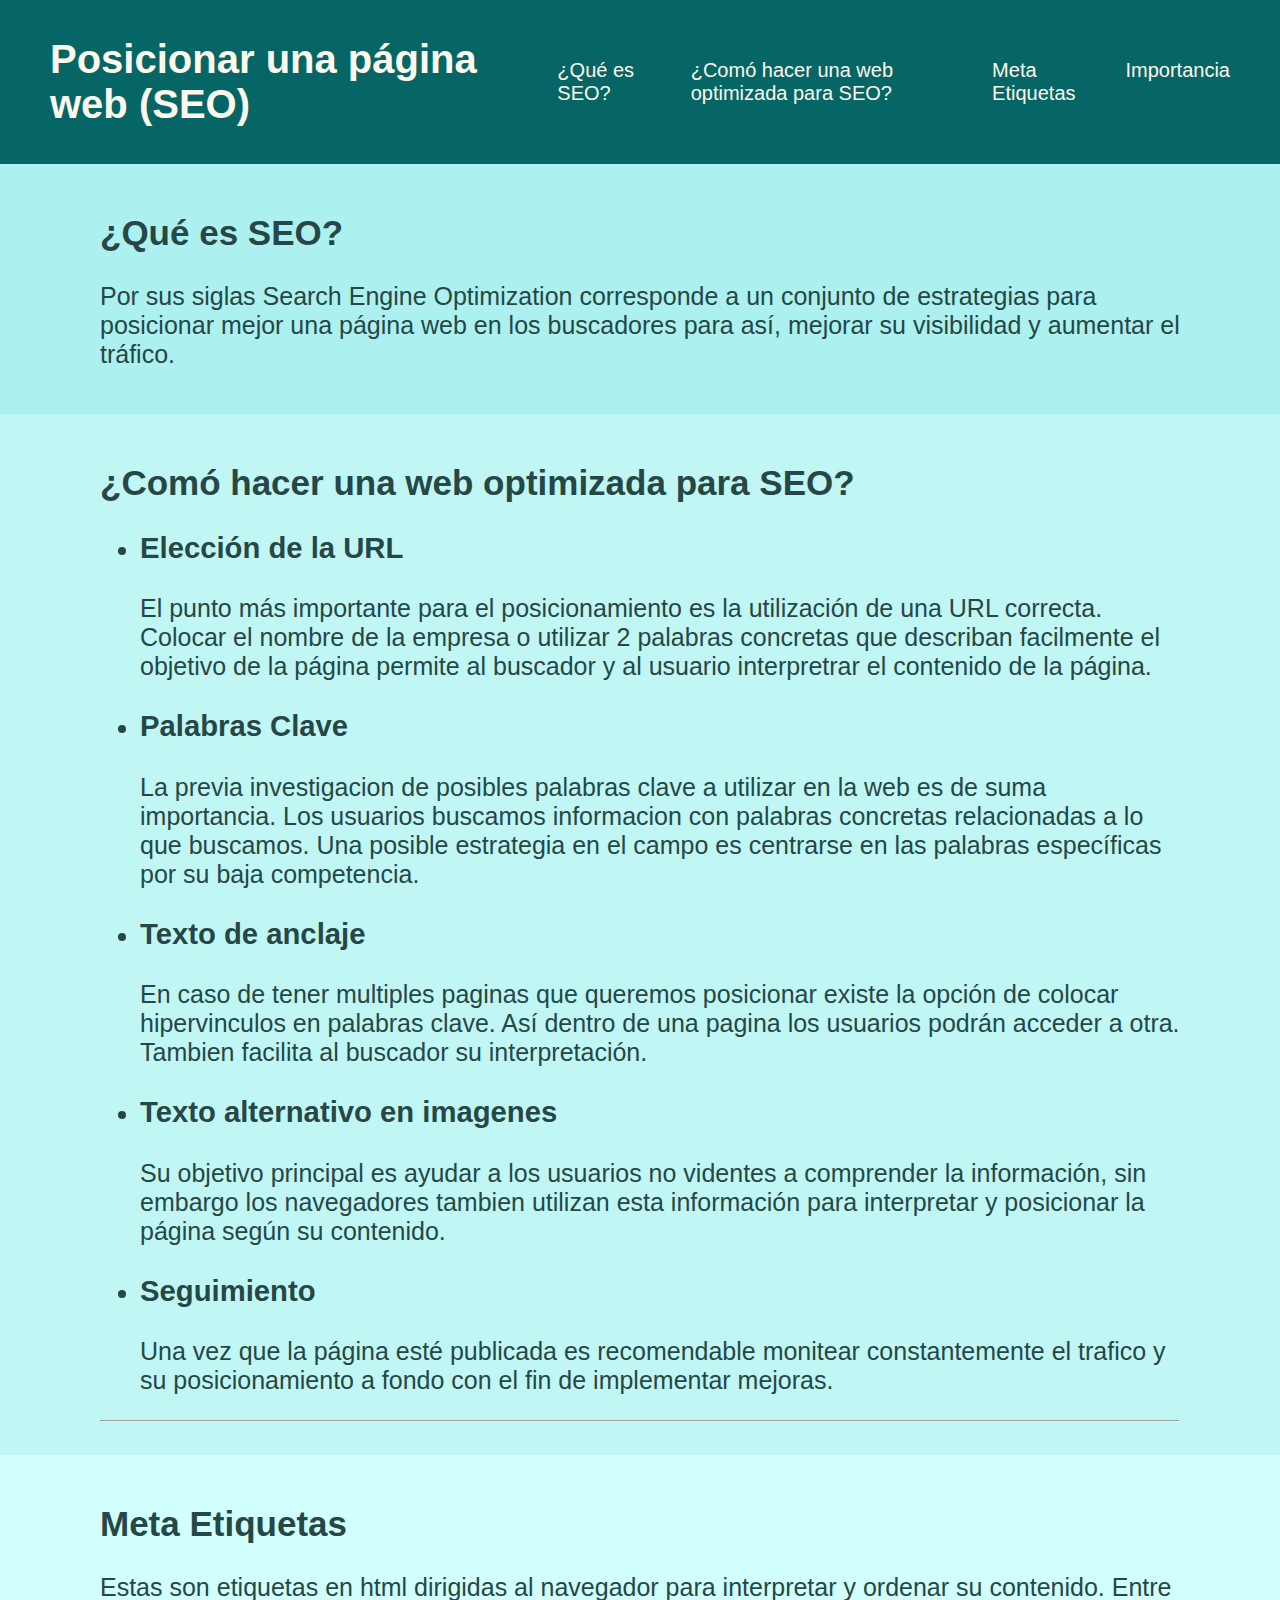
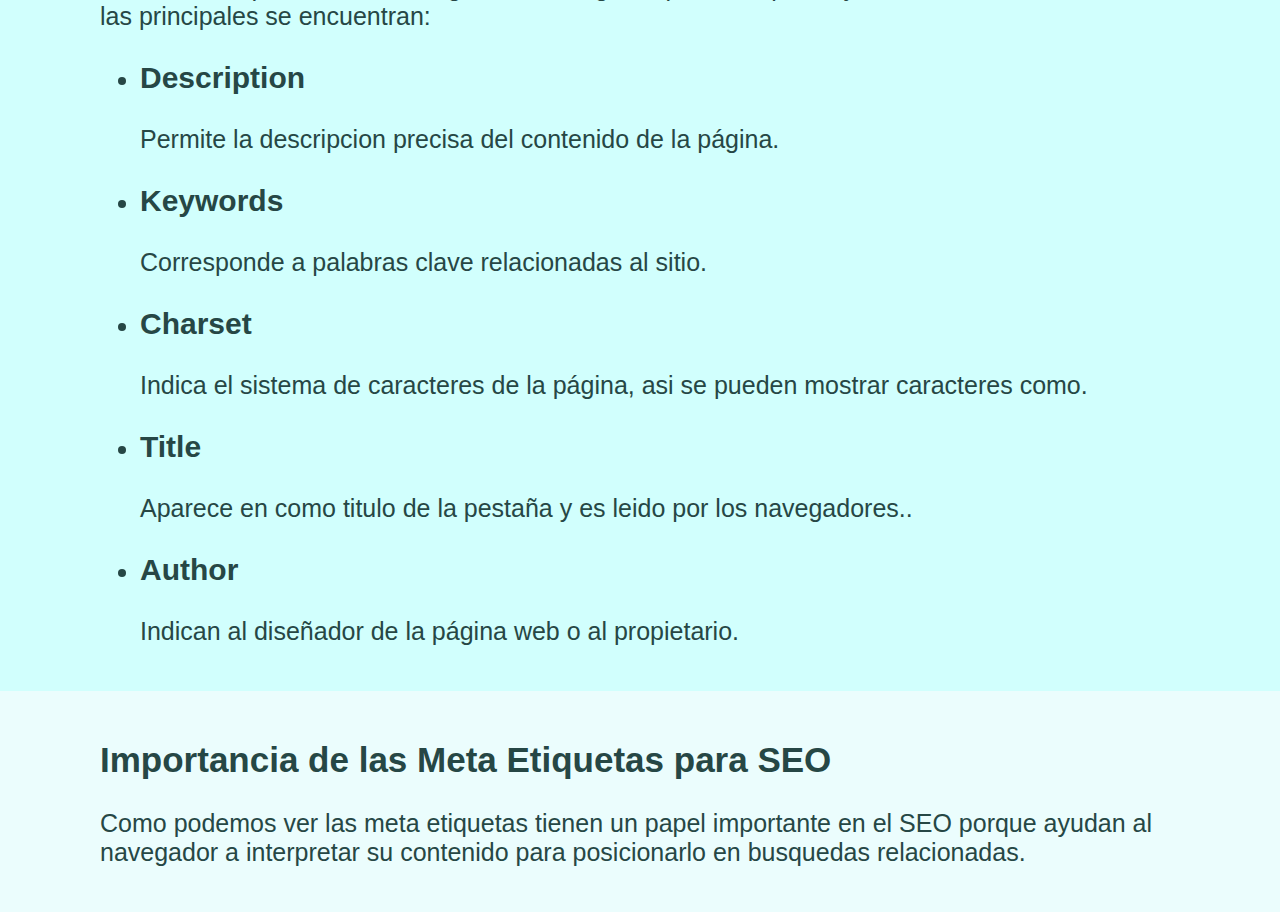
==== Pagina Seo.html @ 85742561 "Add files via upload" ====
<!DOCTYPE html>
<html lang="es">
<head>
    <link rel="stylesheet" href="stylesSeo.css">
    <meta charset="UTF-8">
    <meta name="viewport" content="width=device-width, initial-scale=1.0">
    <meta name="description" content=
    "SEO o Search Engine Optimization es fundamental para el diseño web.
    Ofrece diferentes ventajas para un posicionamiento en los resultados de busqueda">
    <meta name="author" content="Fabián Murillo">
    <title>SEO</title>
</head>

<header>
    <div class="titulo">
        <h1>Posicionar una página web (SEO)</h1>
    </div>
    <div class="navegacion">
        <nav>
            <ul>
                <li><a href="#Que es SEO?"> ¿Qué es SEO?</a></li>
                <li><a href="#Como hacer una web optimizada para SEO?"> ¿Comó hacer una web optimizada para SEO?</a></li>
                <li><a href="#Meta Etiquetas">Meta Etiquetas</a></li>
                <li><a href="#SEO">Importancia</a></li>
            </ul>
        </nav>
    </div>
</header>

<body>
    <main>
        <div class = definicion>
            <section id="Que es SEO?">
                <article>
                    <h2>¿Qué es SEO?</h2>
                    <p>
                        Por sus siglas Search Engine Optimization corresponde a un conjunto
                        de estrategias para posicionar mejor una página web en los
                        buscadores para así, mejorar su visibilidad y aumentar el tráfico.
                    </p>
                </article>
            </section>
        </div>

        <div class = pasos>
            <section id="Como hacer una web optimizada para SEO?">
                <article>
                    <h2>¿Comó hacer una web optimizada para SEO?</h2>
                    <ul>
                        <li>
                            <h3>Elección de la URL</h3>
                            <p>
                                El punto más importante para el posicionamiento es la utilización de una
                                URL correcta. Colocar el nombre de la empresa o utilizar 2 palabras concretas
                                que describan facilmente el objetivo de la página permite al buscador y al
                                usuario interpretrar el contenido de la página.
                            </p>
                        </li>

                        <li>
                            <h3>Palabras Clave</h3>
                                <p>
                                    La previa investigacion de posibles palabras clave a utilizar en la web es
                                    de suma importancia. Los usuarios buscamos informacion con palabras concretas
                                    relacionadas a lo que buscamos. Una posible estrategia en el campo es centrarse
                                    en las palabras específicas por su baja competencia.
                                </p>
                        </li>

                        <li>
                            <h3>Texto de anclaje</h3>
                                <p>
                                    En caso de tener multiples paginas que queremos posicionar existe la opción de
                                    colocar hipervinculos en palabras clave. Así dentro de una pagina los usuarios
                                    podrán acceder a otra. Tambien facilita al buscador su interpretación.
                                </p>
                        </li>

                        <li>
                            <h3>Texto alternativo en imagenes</h3>
                                <p>
                                    Su objetivo principal es ayudar a los usuarios no videntes a comprender la
                                    información, sin embargo los navegadores tambien utilizan esta información
                                    para interpretar y posicionar la página según su contenido.
                                </p>
                        </li>

                        <li>
                            <h3>Seguimiento</h3>
                                <p>
                                    Una vez que la página esté publicada es recomendable monitear
                                    constantemente el trafico y su posicionamiento a fondo con el fin de
                                    implementar mejoras.
                                </p>
                        </li>
                    </ul>
                </article>
            <hr/>
            </section>
        </div>

        <div class="metaEtiquetas">
            <section id="Meta Etiquetas">
                <article>
                    <h2>Meta Etiquetas</h2>
                    <p>
                        Estas son etiquetas en html dirigidas al navegador para interpretar y ordenar
                        su contenido. Entre las principales se encuentran:
                    </p>

                    <ul>
                        <li>
                            <h3>Description</h3>
                            <p>
                                Permite la descripcion precisa del contenido de la página.
                            </p>
                        </li>
                        <li>
                            <h3>Keywords</h3>
                            <p>
                                Corresponde a palabras clave relacionadas al sitio.
                            </p>
                        </li>
                        <li>
                            <h3>Charset</h3>
                            <p>
                                Indica el sistema de caracteres de la página, asi se pueden mostrar caracteres como.
                            </p>
                        </li>
                        <li>
                            <h3>Title</h3>
                                <p>
                                    Aparece en como titulo de la pestaña y es leido por los navegadores..
                                </p>
                        </li>
                        <li>
                            <h3>Author</h3>
                                <p>
                                    Indican al diseñador de la página web o al propietario.
                                </p>
                        </li>
                    </ul>
                </article>
            </section>
        </div>

        <div class="metaSeo">
            <section id="SEO">
                <article>
                    <h2>Importancia de las Meta Etiquetas para SEO</h2>
                    <p>
                        Como podemos ver las meta etiquetas tienen un papel importante en el SEO porque
                        ayudan al navegador a interpretar su contenido para posicionarlo en busquedas
                        relacionadas.
                    </p>
                </article>
            </section>
        </div>
        
    </main>

</body>
</html>
---- stylesSeo.css ----
* {
    box-sizing: border-box;
    scroll-behavior: smooth;
}

body {
    width: 100vw;
    height: auto;
    margin: 0;
    font-family: sans-serif;
    background-color: #d5eeed;
    color: #264745
}

/*Estilos del header*/
header {
    width: 100%;
    height: auto;
    padding: 10px 50px;
    background: #066666;
    display: flex;
    justify-content: space-between;
    align-items: center;
    font-family: 'Lucida Sans', 'Lucida Sans Regular', 'Lucida Grande', 'Lucida Sans Unicode', Geneva, Verdana, sans-serif;
}
  
header h1 {
    font-size: 40px;
    color: #fdf8eb;
}

header ul {
    display: flex;
    gap: 50px;
}

header ul li {
    list-style: none;
}

header a {
    font-size: 20px;
    text-decoration: none;
    color: #fdf8eb;
}

.definicion h2{
    font-size: 35px; 
 }

 .definicion{
    background: #acf1ef;
    width: 100%;
    height: auto;
    padding: 20px 100px;
    font-size: 25px; 
 }

.pasos h2{
   font-size: 35px; 
}

.pasos{
    background: #c0f7f5;
    width: 100%;
    height: auto;
    padding: 20px 100px;
    font-size: 25px;
}

.metaEtiquetas h2{
   font-size: 35px; 
}

.metaEtiquetas h3{
    font-size: 30px; 
 }

 .metaEtiquetas{
    background: #d1fffd;
    width: 100%;
    height: auto;
    padding: 20px 100px;
    font-size: 25px;
}

.metaSeo{
    background: #ebfdfd;
    width: 100%;
    height: auto;
    padding: 20px 100px;
    font-size: 25px;
}

.metaSeo h2{
   font-size: 35px; 
}



footer {
    width: 100%;
    display: flex;
    justify-content: center;
    align-items: center;
    background-color: #212322;
    color: #fdf8eb;
}
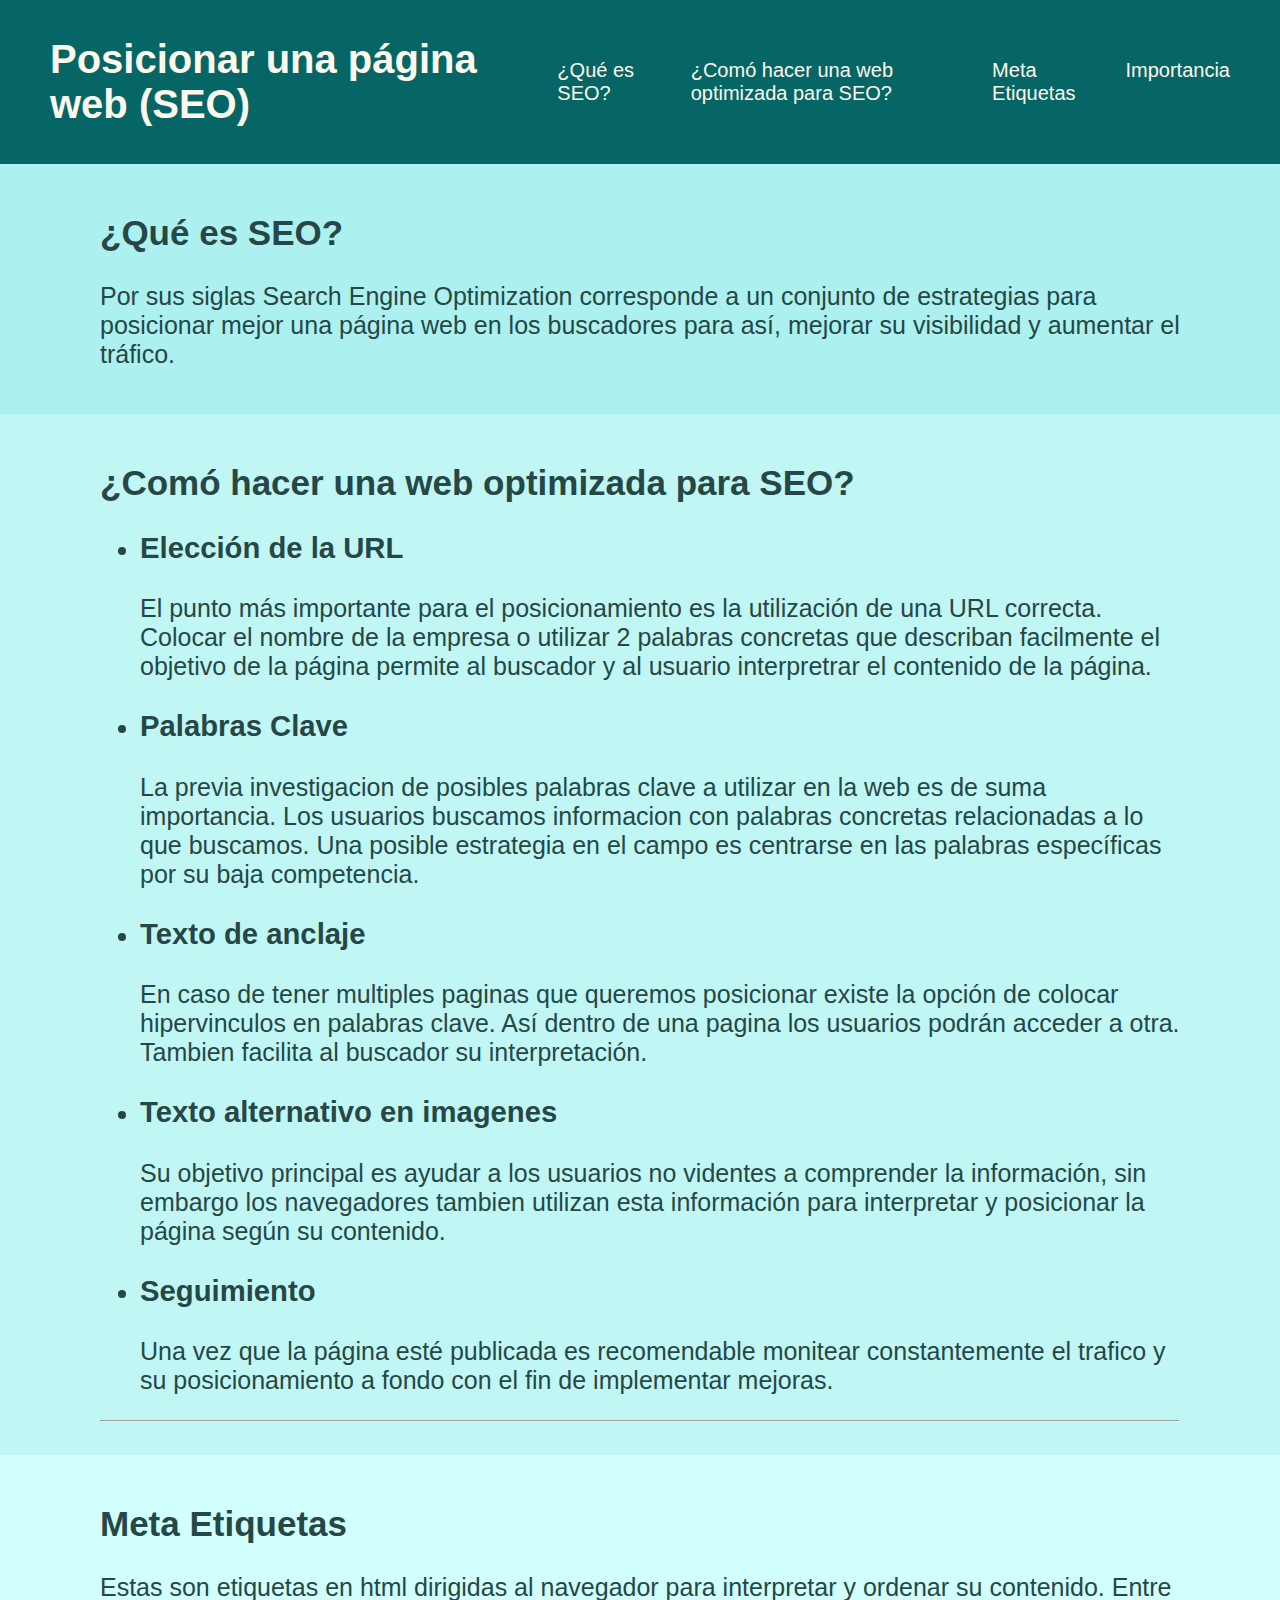
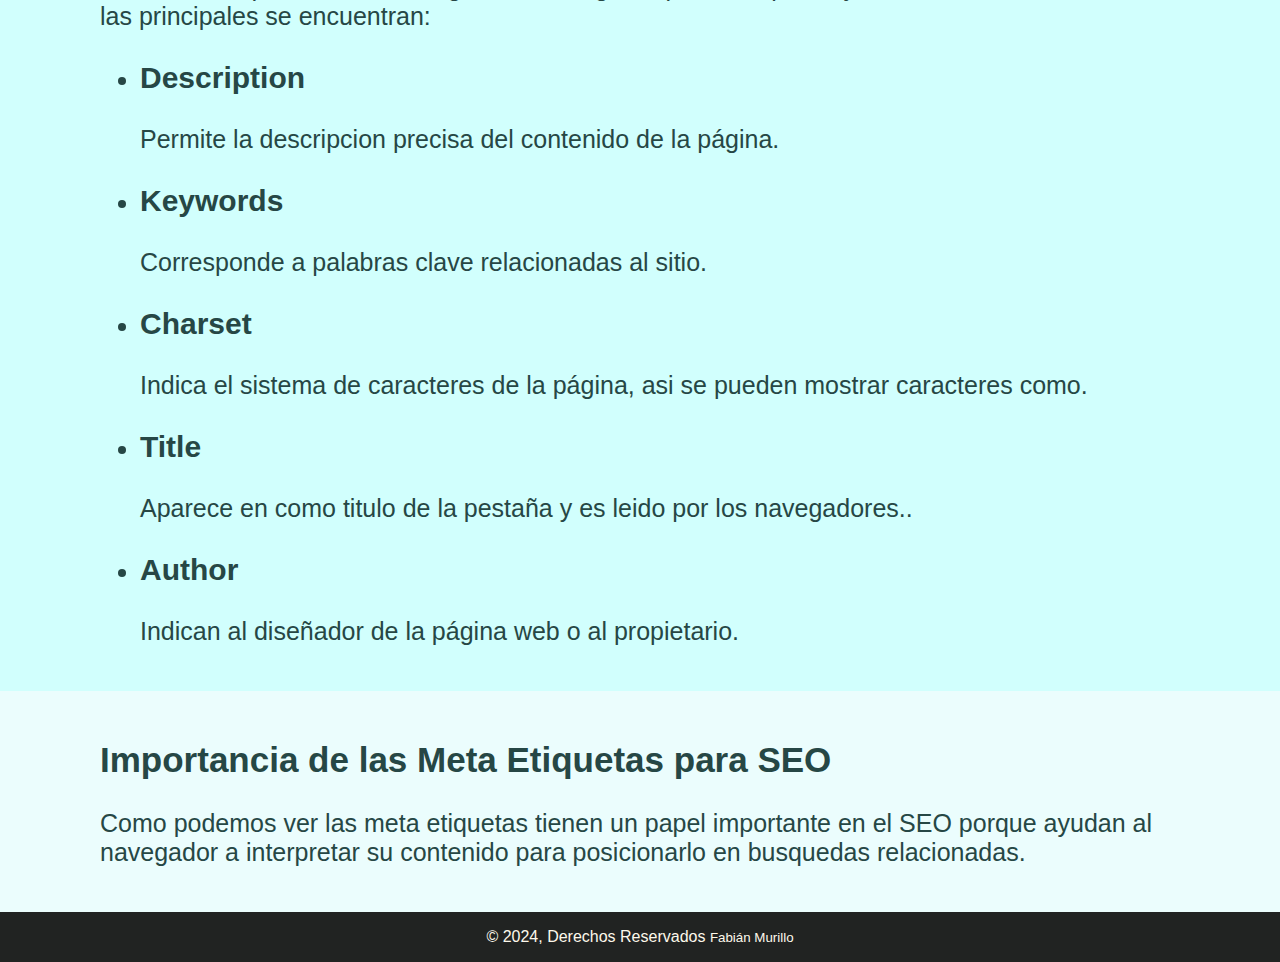
==== commit 776d8e39: "Update Pagina Seo.html" ====
--- a/Pagina Seo.html
+++ b/Pagina Seo.html
@@ -156,8 +156,13 @@
                 </article>
             </section>
         </div>
-        
     </main>
 
+    <footer>
+        <p>
+            © 2024, Derechos Reservados
+            <small>Fabián Murillo</small>
+        </p>
+    </footer>
 </body>
-</html>+</html>
